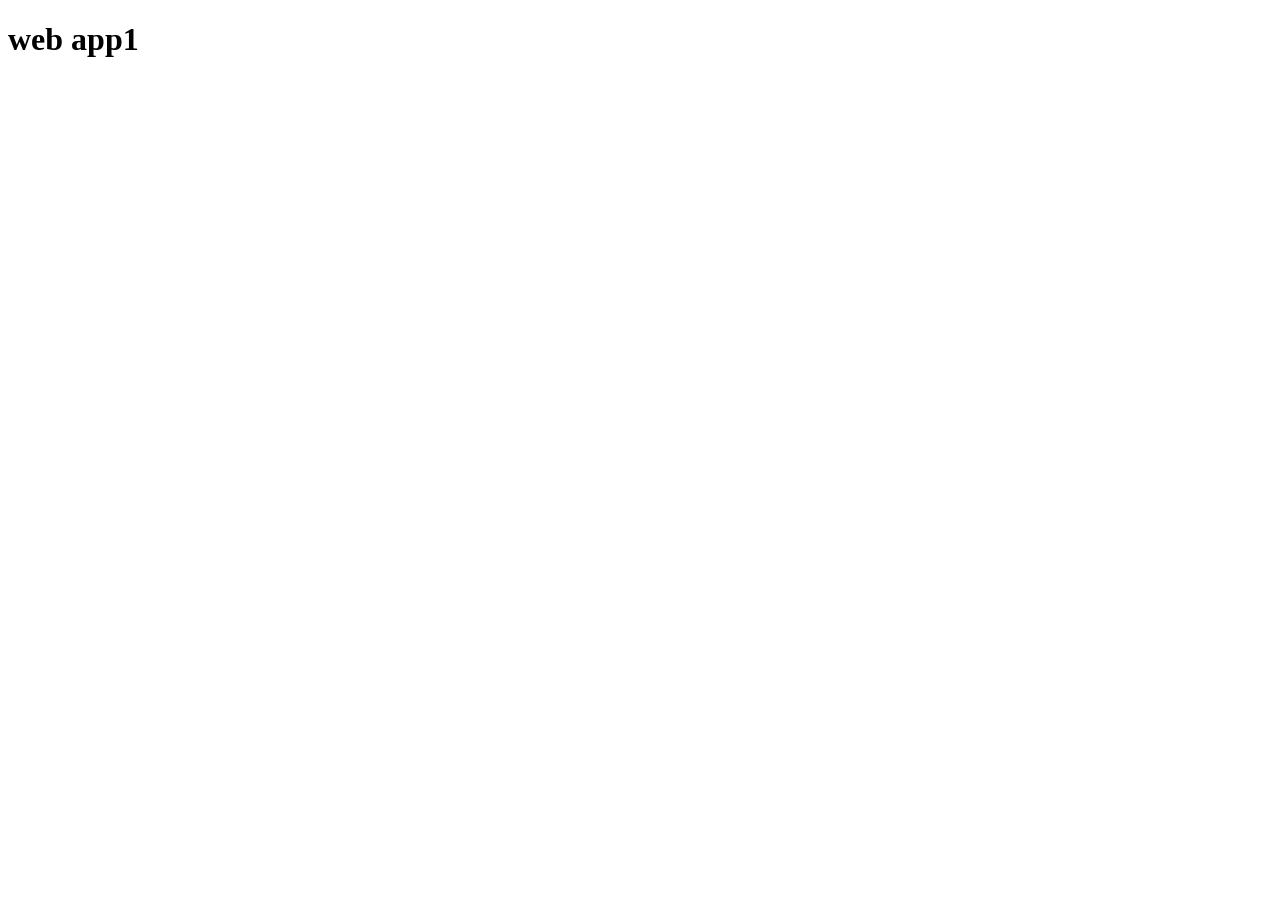
==== htm-css-js/web app1/index.html @ ea37b8e5 "update" ====
<!DOCTYPE html>
<html lang="en">
<head>
    <meta charset="UTF-8">
    <meta name="viewport" content="width=device-width, initial-scale=1.0">
    <title>Document</title>
</head>
<body>
    <h1>web app1</h1>
</body>
</html>
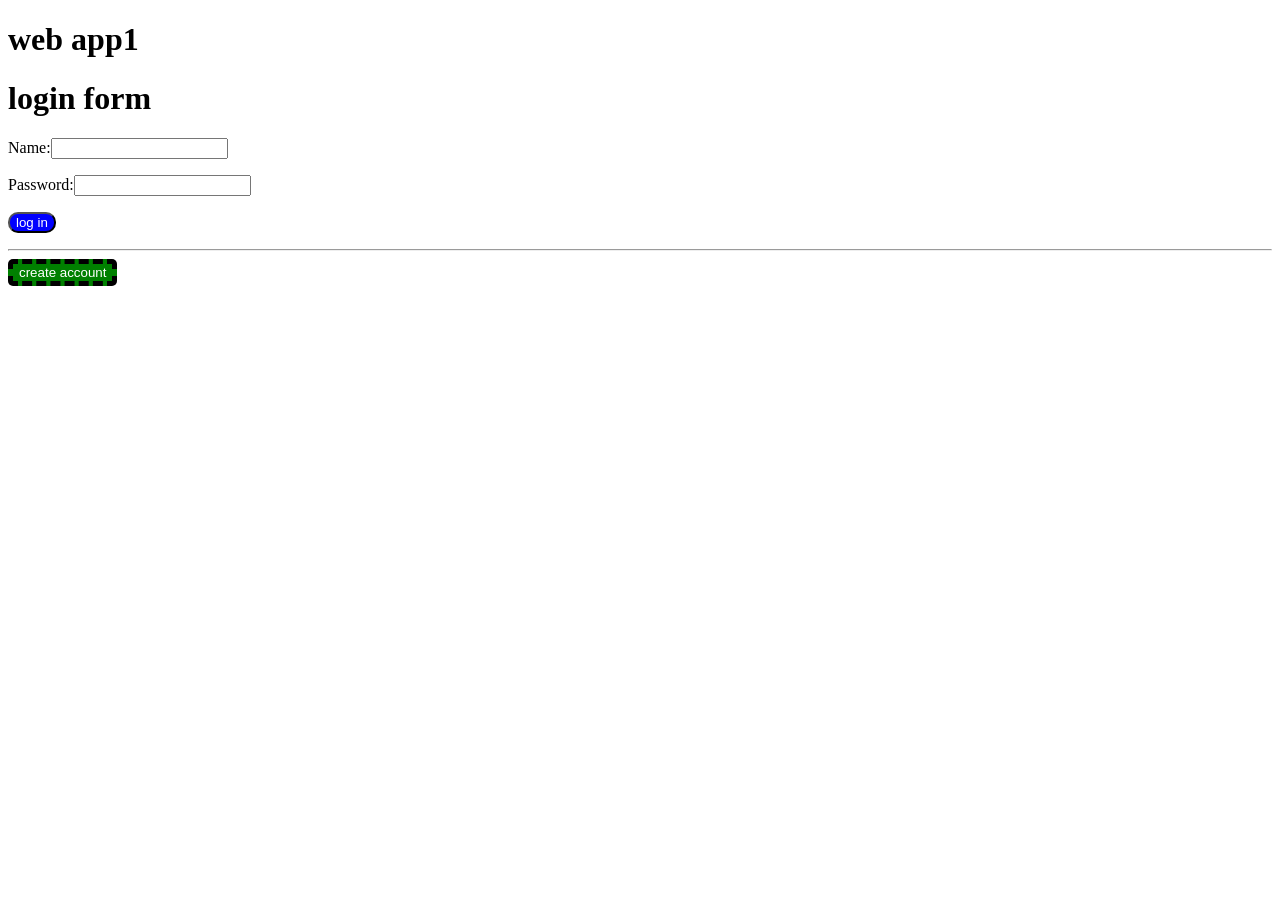
==== commit b7a132ea: "update" ====
--- a/htm-css-js/web app1/index.html
+++ b/htm-css-js/web app1/index.html
@@ -4,8 +4,20 @@
     <meta charset="UTF-8">
     <meta name="viewport" content="width=device-width, initial-scale=1.0">
     <title>Document</title>
+     <link rel="stylesheet" href="style.css">
+     <script src="script.js"></script>
 </head>
 <body>
     <h1>web app1</h1>
+        <div>
+            <h1>login form</h1>
+            <p><label id="iblMessage"></label></p>
+             <p><label id="Message"></label></p>
+            <p>Name:<input type="text" id="txtEmail"></p>
+            <p>Password:<input type="password" id="pass"></p>
+           <p> <button id="k" onclick="dispMessage()">log in</button></p>
+                <hr>
+             <button id="l">create account</button>
+        </div>
 </body>
 </html>
--- a/htm-css-js/web app1/style.css
+++ b/htm-css-js/web app1/style.css
@@ -0,0 +1,13 @@
+#k{
+    background-color:blue;
+    color:white;
+    border-radius: 10px;
+}
+#l{
+    background-color: green;
+    color:white;
+    border-radius: 5px;
+    border-color: black;
+    border-width: 5px;
+    border-style: dashed;
+}
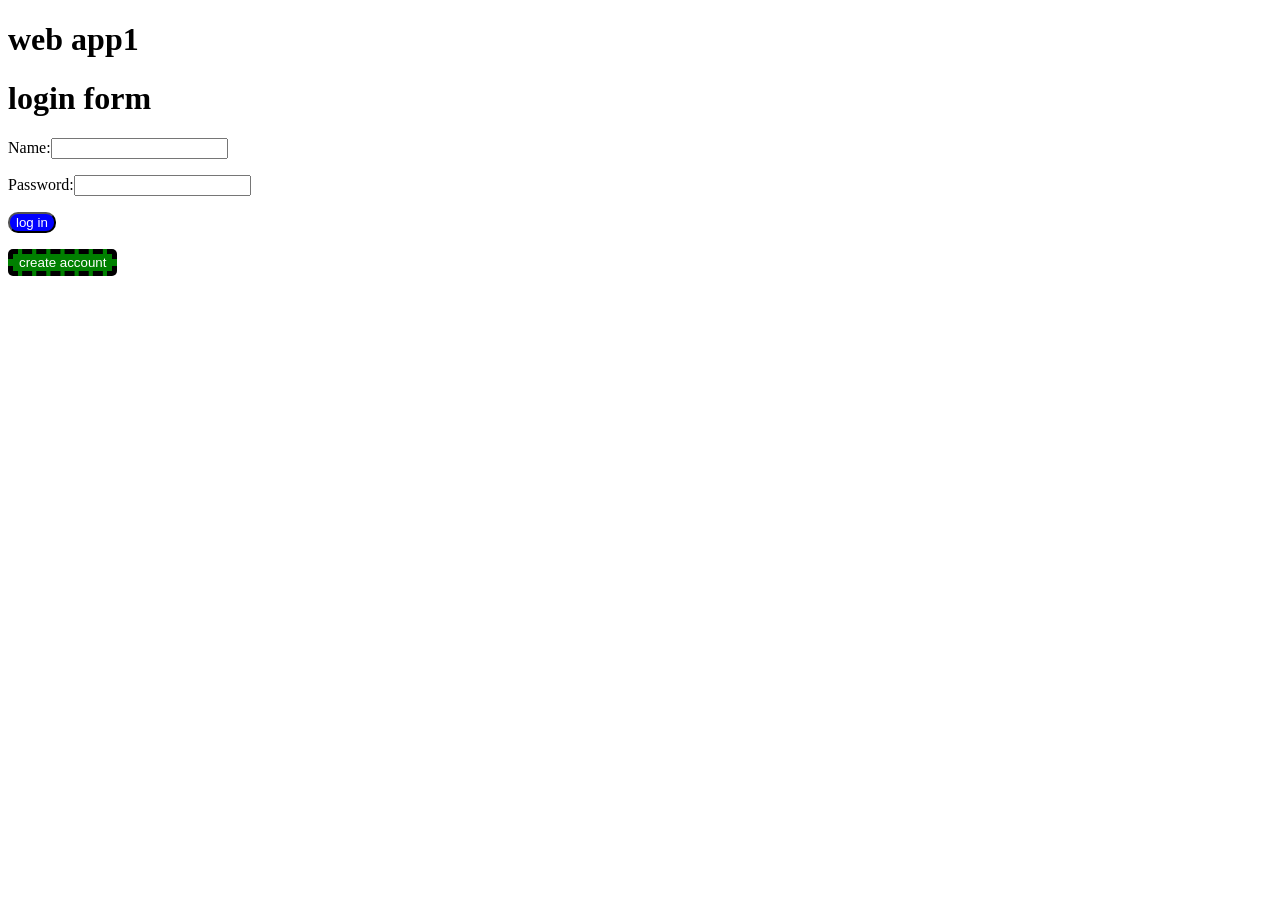
==== commit 182cd55d: "commited changes" ====
--- a/htm-css-js/web app1/index.html
+++ b/htm-css-js/web app1/index.html
@@ -16,7 +16,7 @@
             <p>Name:<input type="text" id="txtEmail"></p>
             <p>Password:<input type="password" id="pass"></p>
            <p> <button id="k" onclick="dispMessage()">log in</button></p>
-                <hr>
+                <r>
              <button id="l">create account</button>
         </div>
 </body>
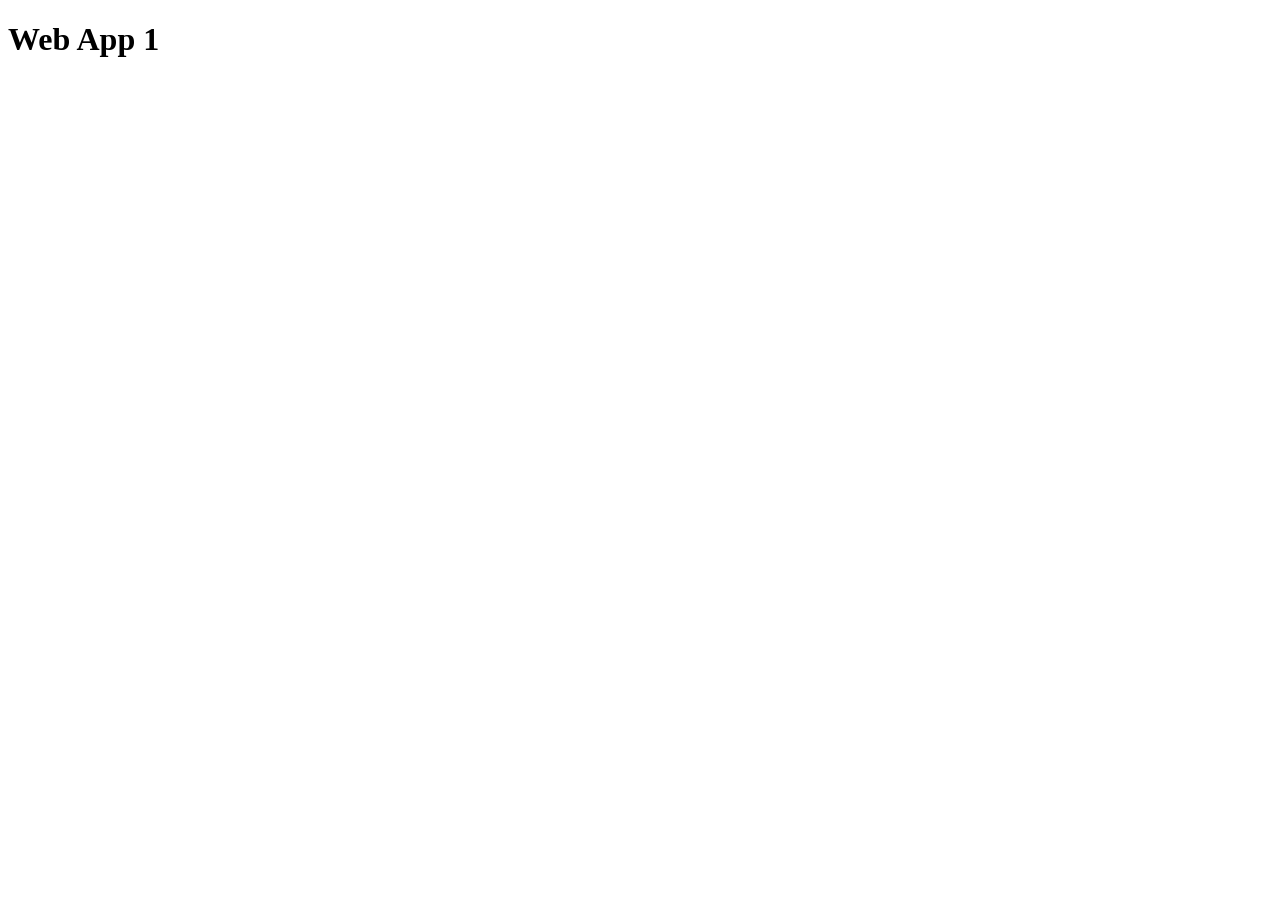
==== commit 2ac84110: "updated" ====
--- a/htm-css-js/web app1/index.html
+++ b/htm-css-js/web app1/index.html
@@ -1,23 +1,16 @@
 <!DOCTYPE html>
 <html lang="en">
-<head>
-    <meta charset="UTF-8">
-    <meta name="viewport" content="width=device-width, initial-scale=1.0">
+  <head>
+    <meta charset="UTF-8" />
+    <meta name="viewport" content="width=device-width, initial-scale=1.0" />
     <title>Document</title>
-     <link rel="stylesheet" href="style.css">
-     <script src="script.js"></script>
-</head>
-<body>
-    <h1>web app1</h1>
-        <div>
-            <h1>login form</h1>
-            <p><label id="iblMessage"></label></p>
-             <p><label id="Message"></label></p>
-            <p>Name:<input type="text" id="txtEmail"></p>
-            <p>Password:<input type="password" id="pass"></p>
-           <p> <button id="k" onclick="dispMessage()">log in</button></p>
-                <r>
-             <button id="l">create account</button>
-        </div>
-</body>
+    <link rel="stylesheet" href="style.css">
+    <script src="script.js"></script>
+  </head>
+  <body onload="showLoginForm()">
+    <h1>Web App 1</h1>
+    <div id="root">
+      
+    </div>
+  </body>
 </html>
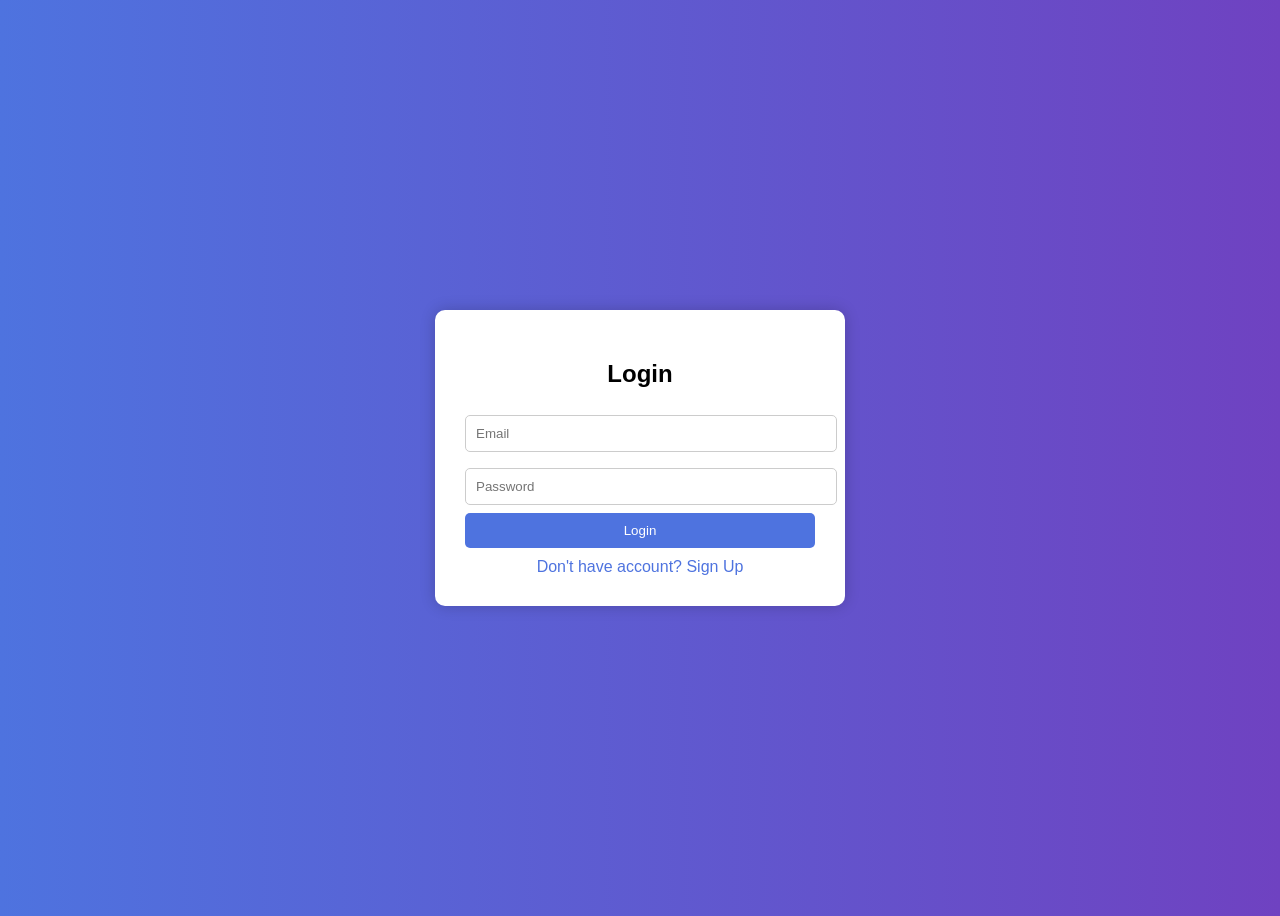
==== commit a9ad413c: "update" ====
--- a/htm-css-js/web app1/index.html
+++ b/htm-css-js/web app1/index.html
@@ -1,16 +1,103 @@
 <!DOCTYPE html>
-<html lang="en">
-  <head>
-    <meta charset="UTF-8" />
-    <meta name="viewport" content="width=device-width, initial-scale=1.0" />
-    <title>Document</title>
-    <link rel="stylesheet" href="style.css">
-    <script src="script.js"></script>
-  </head>
-  <body onload="showLoginForm()">
-    <h1>Web App 1</h1>
-    <div id="root">
-      
+<html>
+<head>
+    <title>Login & Signup</title>
+    <style>
+        body {
+            font-family: Arial;
+            background: linear-gradient(to right, #4e73df, #6f42c1);
+            display: flex;
+            justify-content: center;
+            align-items: center;
+            height: 100vh;
+        }
+
+        .container {
+            background: white;
+            width: 350px;
+            padding: 30px;
+            border-radius: 10px;
+            box-shadow: 0 0 15px rgba(0,0,0,0.2);
+        }
+
+        h2 {
+            text-align: center;
+        }
+
+        input {
+            width: 100%;
+            padding: 10px;
+            margin: 8px 0;
+            border: 1px solid #ccc;
+            border-radius: 5px;
+        }
+
+        button {
+            width: 100%;
+            padding: 10px;
+            background: #4e73df;
+            color: white;
+            border: none;
+            border-radius: 5px;
+            cursor: pointer;
+        }
+
+        button:hover {
+            background: #2e59d9;
+        }
+
+        .toggle {
+            text-align: center;
+            margin-top: 10px;
+            cursor: pointer;
+            color: #4e73df;
+        }
+
+        .form {
+            display: none;
+        }
+
+        .active {
+            display: block;
+        }
+    </style>
+</head>
+<body>
+
+<div class="container">
+    
+    <!-- Login Form -->
+    <div id="login" class="form active">
+        <h2>Login</h2>
+        <input type="email" placeholder="Email" required>
+        <input type="password" placeholder="Password" required>
+        <button>Login</button>
+        <div class="toggle" onclick="showSignup()">Don't have account? Sign Up</div>
     </div>
-  </body>
+
+    <!-- Signup Form -->
+    <div id="signup" class="form">
+        <h2>Sign Up</h2>
+        <input type="text" placeholder="Full Name" required>
+        <input type="email" placeholder="Email" required>
+        <input type="password" placeholder="Password" required>
+        <button>Sign Up</button>
+        <div class="toggle" onclick="showLogin()">Already have account? Login</div>
+    </div>
+
+</div>
+
+<script>
+    function showSignup() {
+        document.getElementById("login").classList.remove("active");
+        document.getElementById("signup").classList.add("active");
+    }
+
+    function showLogin() {
+        document.getElementById("signup").classList.remove("active");
+        document.getElementById("login").classList.add("active");
+    }
+</script>
+
+</body>
 </html>
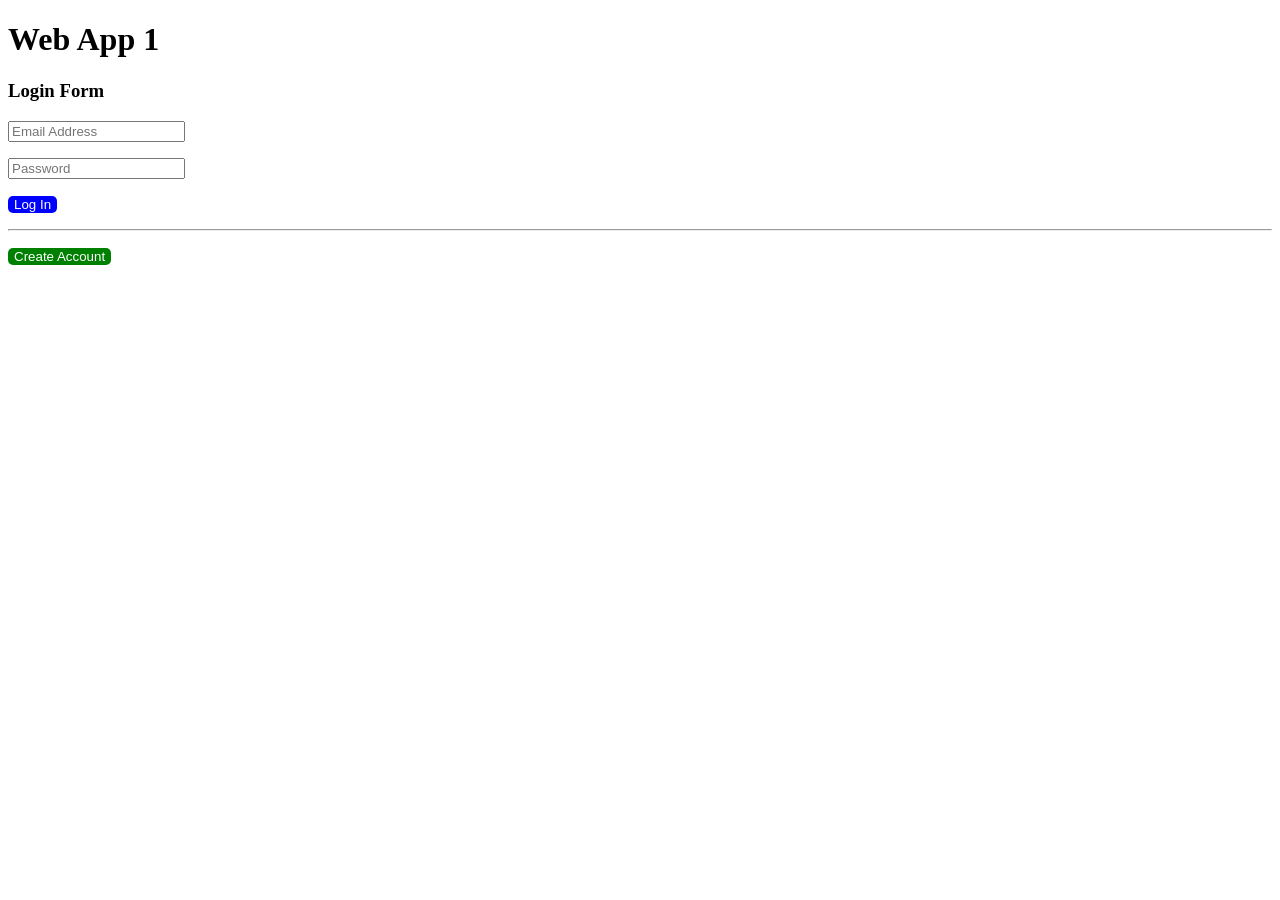
==== commit 5af5c5a7: "update" ====
--- a/htm-css-js/web app1/index.html
+++ b/htm-css-js/web app1/index.html
@@ -1,103 +1,16 @@
 <!DOCTYPE html>
-<html>
-<head>
-    <title>Login & Signup</title>
-    <style>
-        body {
-            font-family: Arial;
-            background: linear-gradient(to right, #4e73df, #6f42c1);
-            display: flex;
-            justify-content: center;
-            align-items: center;
-            height: 100vh;
-        }
-
-        .container {
-            background: white;
-            width: 350px;
-            padding: 30px;
-            border-radius: 10px;
-            box-shadow: 0 0 15px rgba(0,0,0,0.2);
-        }
-
-        h2 {
-            text-align: center;
-        }
-
-        input {
-            width: 100%;
-            padding: 10px;
-            margin: 8px 0;
-            border: 1px solid #ccc;
-            border-radius: 5px;
-        }
-
-        button {
-            width: 100%;
-            padding: 10px;
-            background: #4e73df;
-            color: white;
-            border: none;
-            border-radius: 5px;
-            cursor: pointer;
-        }
-
-        button:hover {
-            background: #2e59d9;
-        }
-
-        .toggle {
-            text-align: center;
-            margin-top: 10px;
-            cursor: pointer;
-            color: #4e73df;
-        }
-
-        .form {
-            display: none;
-        }
-
-        .active {
-            display: block;
-        }
-    </style>
-</head>
-<body>
-
-<div class="container">
-    
-    <!-- Login Form -->
-    <div id="login" class="form active">
-        <h2>Login</h2>
-        <input type="email" placeholder="Email" required>
-        <input type="password" placeholder="Password" required>
-        <button>Login</button>
-        <div class="toggle" onclick="showSignup()">Don't have account? Sign Up</div>
+<html lang="en">
+  <head>
+    <meta charset="UTF-8" />
+    <meta name="viewport" content="width=device-width, initial-scale=1.0" />
+    <title>Document</title>
+    <link rel="stylesheet" href="style.css">
+    <script src="script.js"></script>
+  </head>
+  <body onload="showLoginForm()">
+    <h1>Web App 1</h1>
+    <div id="root">
+      
     </div>
-
-    <!-- Signup Form -->
-    <div id="signup" class="form">
-        <h2>Sign Up</h2>
-        <input type="text" placeholder="Full Name" required>
-        <input type="email" placeholder="Email" required>
-        <input type="password" placeholder="Password" required>
-        <button>Sign Up</button>
-        <div class="toggle" onclick="showLogin()">Already have account? Login</div>
-    </div>
-
-</div>
-
-<script>
-    function showSignup() {
-        document.getElementById("login").classList.remove("active");
-        document.getElementById("signup").classList.add("active");
-    }
-
-    function showLogin() {
-        document.getElementById("signup").classList.remove("active");
-        document.getElementById("login").classList.add("active");
-    }
-</script>
-
-</body>
+  </body>
 </html>
--- a/htm-css-js/web app1/style.css
+++ b/htm-css-js/web app1/style.css
@@ -0,0 +1,13 @@
+.login-btn{
+    background-color: blue;
+    color: white;
+    border-radius:5px;
+    border: none;
+}
+
+.register-btn{
+    background-color: green;
+    color: white;
+     border-radius:5px;
+    border: none;
+}
